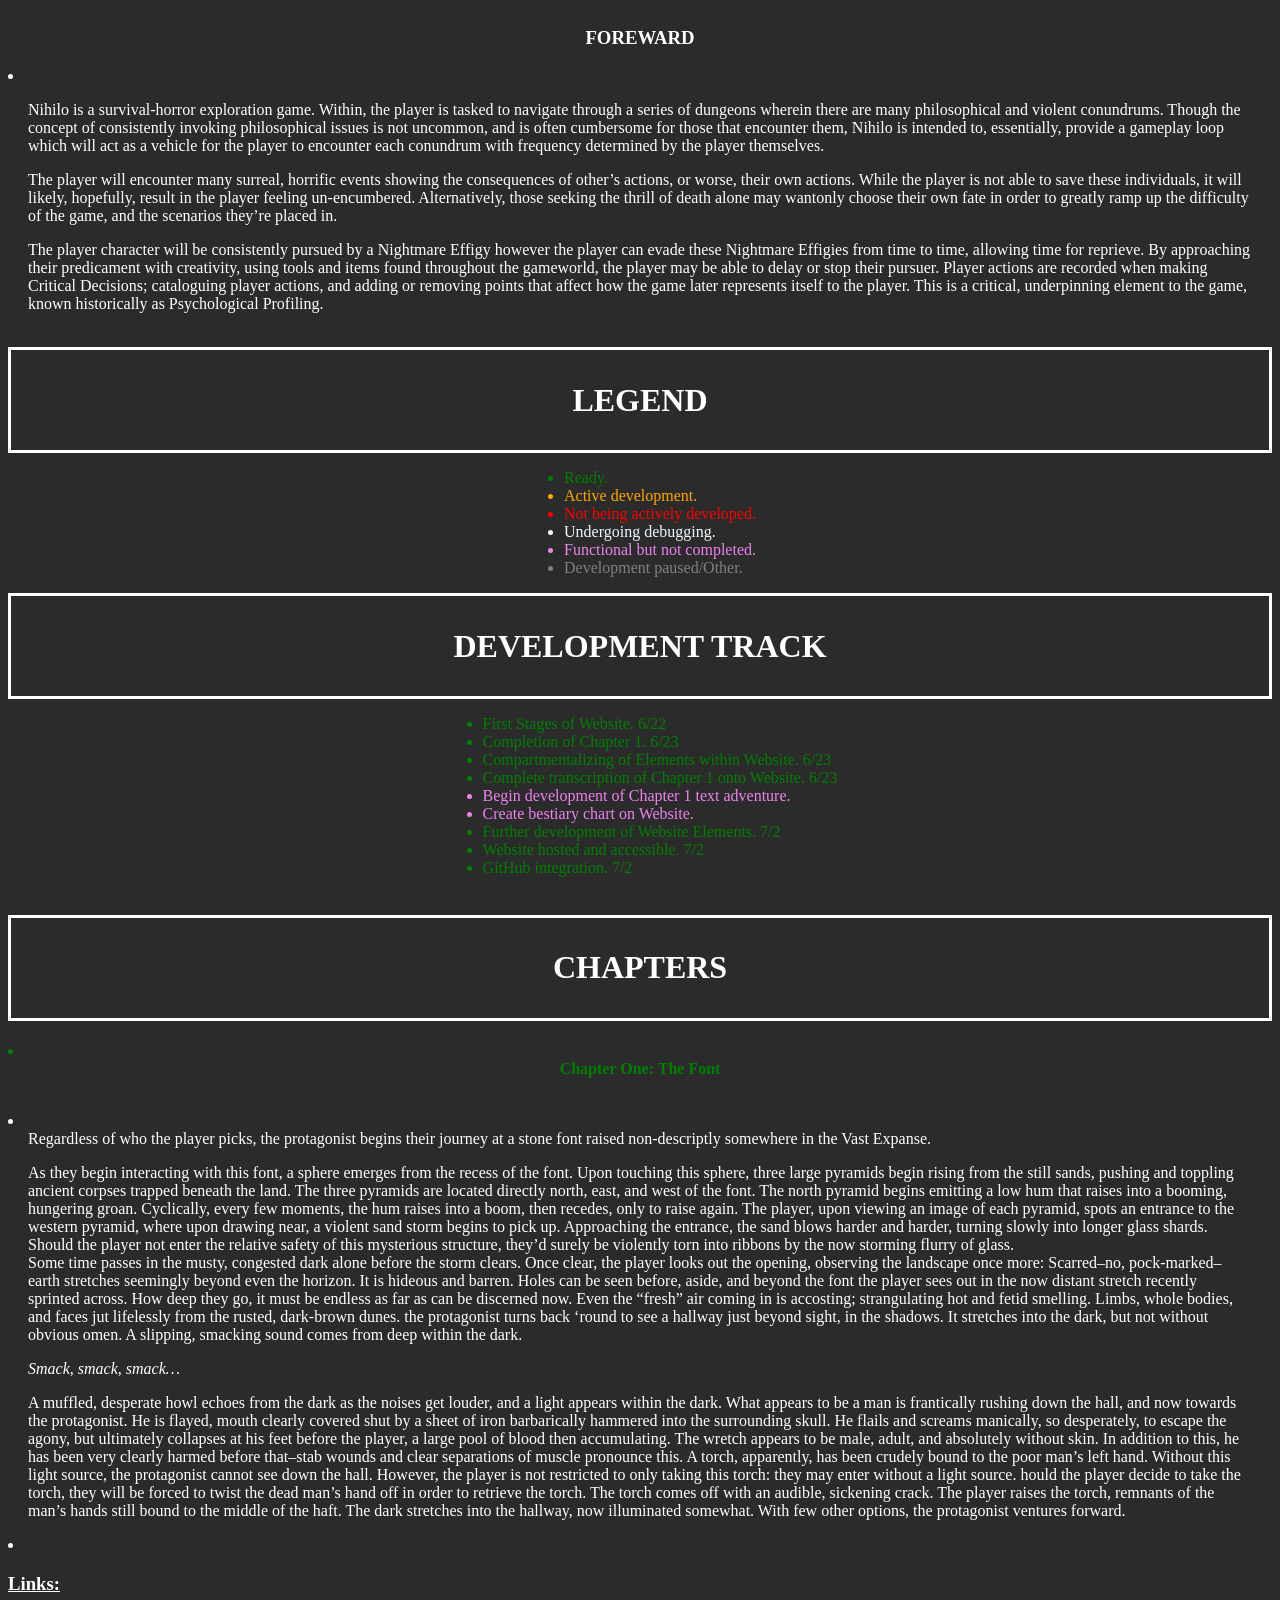
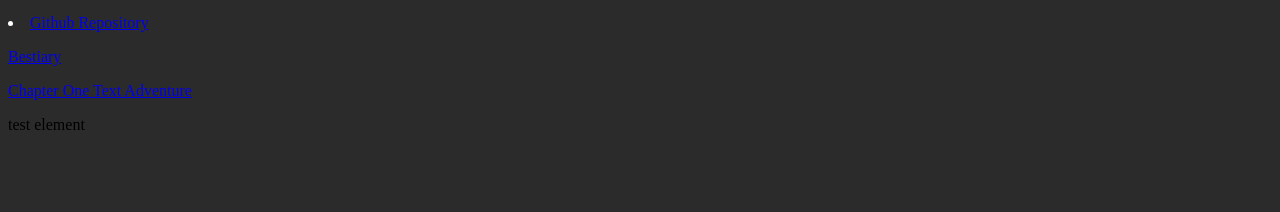
==== index.html @ 4e5dba6d "Continued development of chapter 1, integrated states into progression and decision manking, updated" ====
<!DOCTYPE html>
<html lang="en">
    <head>
        <meta charset="UTF-8">
        <title> Nihilo Development Repository</title>
    </head>
</html>

<div class="middle">
    <h3 style="color:white">
        <b>
            FOREWARD
        </b>
      </h3>  
    </div>
</li>
<li style="color:white">
    <p>
        <div class="width">
            Nihilo is a survival-horror exploration game.
         Within, the player is tasked to navigate through a series of dungeons wherein there
        are many philosophical and violent conundrums. Though the concept of consistently 
        invoking philosophical issues is not uncommon, and is often cumbersome for those
        that encounter them, Nihilo is intended to, essentially, provide a gameplay loop 
        which will act as a vehicle for the player to encounter each conundrum with
        frequency determined by the player themselves.</p>
        The player will encounter many
        surreal, horrific events showing the consequences of other’s actions, or worse, 
        their own actions. While the player is not able to save these individuals,
        it will likely, hopefully, result in the player feeling un-encumbered. 
        Alternatively, those seeking the thrill of death alone may wantonly 
        choose their own fate in order to greatly ramp up the difficulty of the 
        game, and the scenarios they’re placed in.</p>
        The player character will be consistently pursued by 
        a Nightmare Effigy however the player can evade these Nightmare Effigies
        from time to time, allowing time for reprieve. By approaching their 
        predicament with creativity, using tools and items found throughout
        the gameworld, the player may be able to delay or stop their pursuer. 
        Player actions are 
        recorded when making Critical Decisions; cataloguing player actions, and adding or 
        removing points that affect how the game later represents itself to
        the player. This is a critical, underpinning element to the game,
        known historically as Psychological Profiling.
        </li>
    </div>
</p>

 <!--Defining various classes for stylizing-->
<br>
<head>
<style>
    .center {
        display: flex;
        justify-content: center;
        align-items: center;
        height: 100px;
        border: 3px solid white;
    }
</style>
</head>
<head>
<style>
    .middle {
        display: flex;
        justify-content: center;
        align-items: center;
    }       
</style>
</head>
<head>
<style>
    .width {
        max-width: fit-content;
        margin-left: auto;
        margin-right: auto;
        padding-left: 20px;
        padding-right: 20px;
    }
</style>
</head>
    <!--Main body of the page-->
<body style="background-color:rgb(43, 43, 43)">
<div class="center"><h1 style="color:white"><B>LEGEND</B></h1></body></div>
<div class="middle"><ul>
    <li style="color:green"> Ready. </li>
    <li style="color:orange"> Active development.</li>
    <li style="color:red"> Not being actively developed.</li>
    <li style="color:aliceblue"> Undergoing debugging.</li>
    <li style="color:violet"> Functional but not completed.</li>
    <li style="color:grey"> Development paused/Other.</li>
</ul>
</div>
<div class="center">
    <h1 style="color:white">
        DEVELOPMENT TRACK
    </h1>
</style>
</div>
<div class="middle"><ul>
    <li style="color:green"> First Stages of Website. 6/22</li></style>
    <li style="color:green"> Completion of Chapter 1. 6/23</li></style>
    <li style="color:green"> Compartmentalizing of Elements within Website. 6/23</li></style>
    <li style="color:green"> Complete transcription of Chapter 1 onto Website. 6/23</li></style>
    <li style="color:violet"> Begin development of Chapter 1 text adventure.</li></style>
    <li style="color:violet"> Create bestiary chart on Website. </li></style>
    <li style="color:green"> Further development of Website Elements. 7/2</li></style>
    <li style="color:green"> Website hosted and accessible. 7/2</li></style>
    <li style="color:green"> GitHub integration. 7/2 </style></li>
    </li></ul></style>
</ul>
</body>
</div>
<body>
<h1 style="color: white;">
    <div class="center">
        <b>CHAPTERS</b>
    </h1>
</div>
<li style="color:green">
    <b>
        <div class="middle">
            Chapter One: The Font
        </li>
    </div>
</b>
<br>
<p>
    <li style=color:white><div class="width">
        Regardless of who the player picks, the protagonist begins their journey at a stone font raised non-descriptly somewhere in the Vast Expanse. </p> As they begin interacting with this font, a sphere emerges from the recess of the font. Upon touching this sphere, three large pyramids begin rising from the still sands, pushing and toppling ancient corpses trapped beneath the land. The three pyramids are located directly north, east, and west of the font. The north pyramid begins emitting a low hum that raises into a booming, hungering groan. Cyclically, every few moments, the hum raises into a boom, then recedes, only to raise again. 
    The player, upon viewing an image of each pyramid, spots an entrance to the western pyramid, where upon drawing near, a violent sand storm begins to pick up. Approaching the entrance, the sand blows harder and harder, turning slowly into longer glass shards. Should the player not enter the relative safety of this mysterious structure, they’d surely be violently torn into ribbons by the now storming flurry of glass. <br>
	Some time passes in the musty, congested dark alone before the storm clears. Once clear, the player looks out the opening, observing the landscape once more:
	Scarred–no, pock-marked–earth stretches seemingly beyond even the horizon. It is hideous and barren. Holes can be seen before, aside, and beyond the font the player sees out in the now distant stretch recently sprinted across. How deep they go, it must be endless as far as can be discerned now. Even the “fresh” air coming in is accosting; strangulating hot and fetid smelling. Limbs, whole bodies, and faces jut lifelessly from the rusted, dark-brown dunes.
    the protagonist turns back ‘round to see a hallway just beyond sight, in the shadows. It stretches into the dark, but not without obvious omen. A slipping, smacking sound comes from deep within the dark.</p><em> Smack, smack, smack… </p></em>
    A muffled, desperate howl echoes from the dark as the noises get louder, and a light appears within the dark. What appears to be a man is frantically rushing down the hall, and now towards the protagonist. He is flayed, mouth clearly covered shut by a sheet of iron barbarically hammered into the surrounding skull. He flails and screams manically, so desperately, to escape the agony, but ultimately collapses at his feet before the player, a large pool of blood then accumulating. The wretch appears to be male, adult, and absolutely without skin. In addition to this, he has been very clearly harmed before that–stab wounds and clear separations of muscle pronounce this. A torch, apparently, has been crudely bound to the poor man’s left hand. Without this light source, the protagonist cannot see down the hall. However, the player is not restricted to only taking this torch: they may enter without a light source.
    hould the player decide to take the torch, they will be forced to twist the dead man’s hand off in order to retrieve the torch. The torch comes off with an audible, sickening crack.
    The player raises the torch, remnants of the man’s hands still bound to the middle of the haft. The dark stretches into the hallway, now illuminated somewhat. With few other options, the protagonist ventures forward.
</div>
</li>
</p>
</body>
<!--This entire section will be integrated via CSS into a scrolling sidebar.-->
<li style="color:white"><h3><u>Links:</u></h3></li>
<li style="color: white;">
        <a href="https://github.com/Niflheimer1219/" target="_blank" rel="noreferrer">Github Repository</a>
        <p><a href="./pages/Bestiary_1.html" target="_blank" rel="noreferrer"> Bestiary</p>
            
        <a href="./text adv/display.html" target="_blank" rel="noreferrer"> Chapter One Text Adventure</a>
</li>

<p>test element</p>
<br>
<br>
<br>
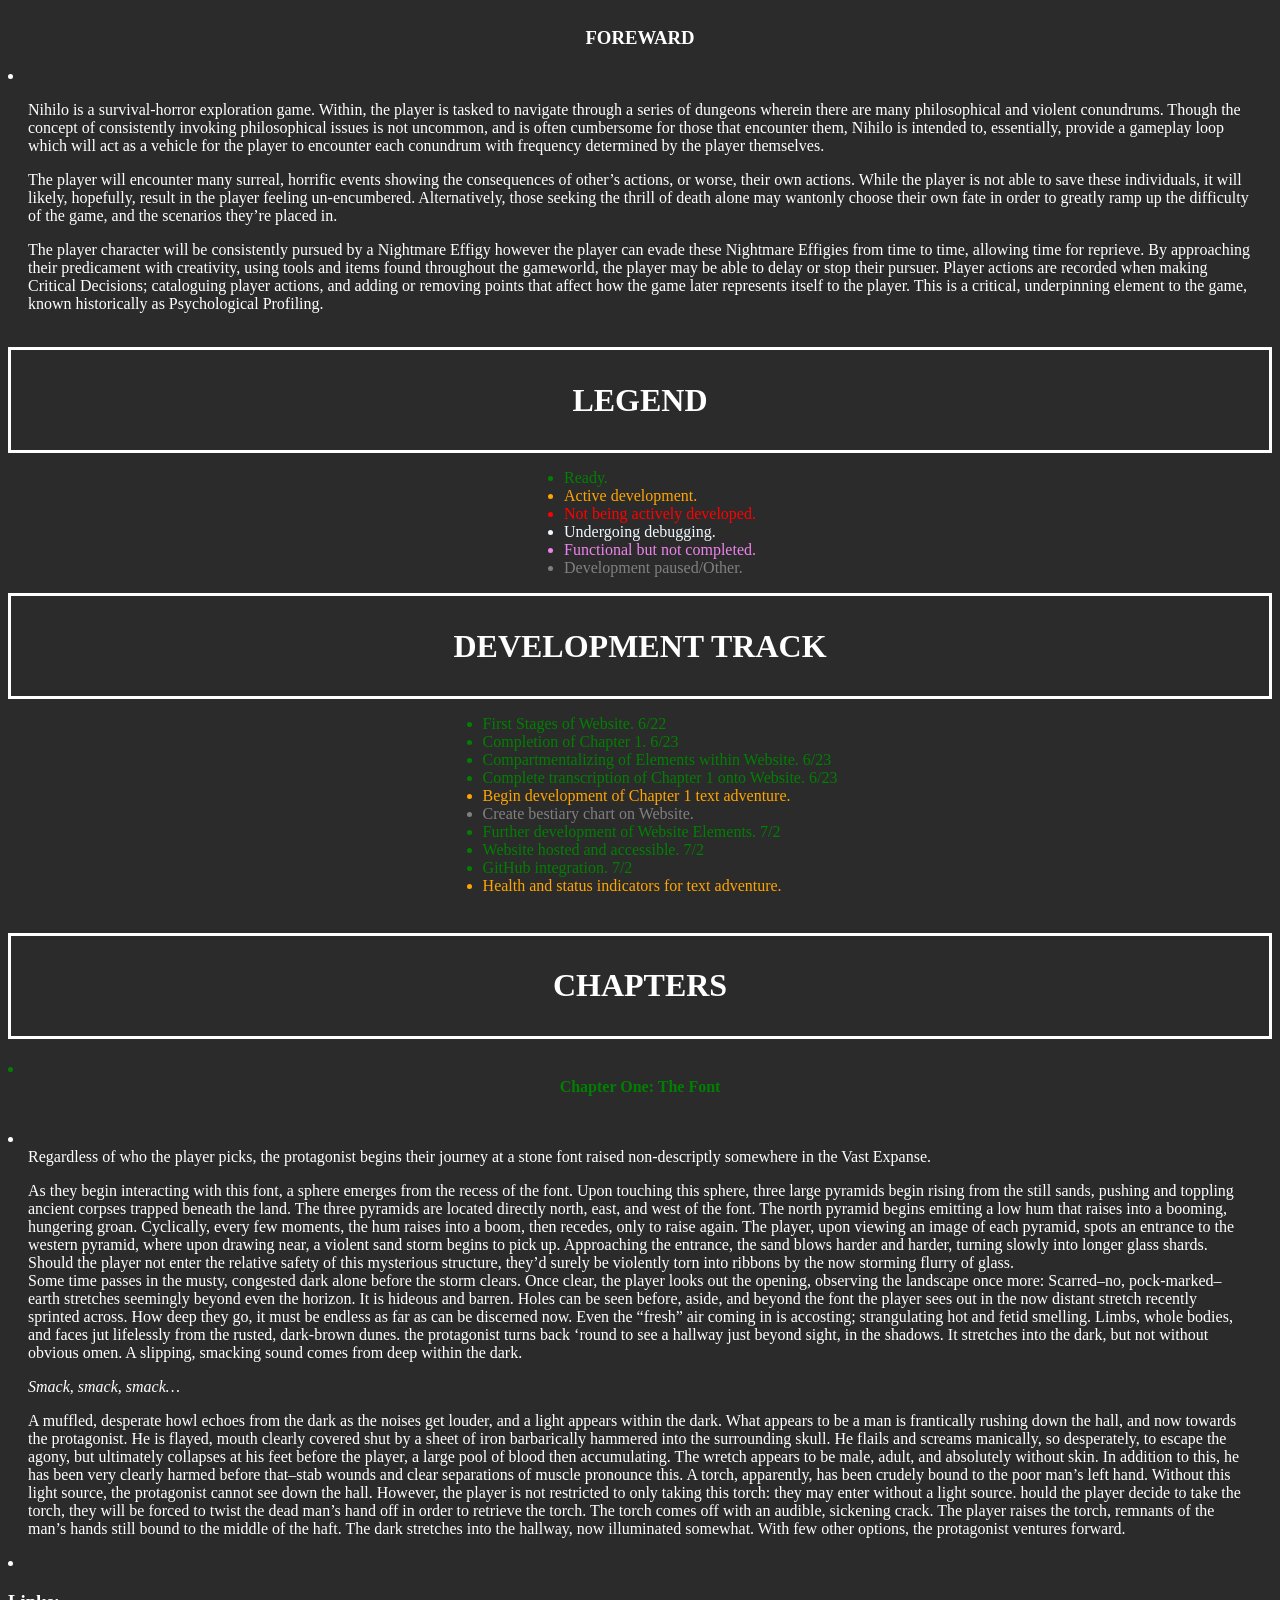
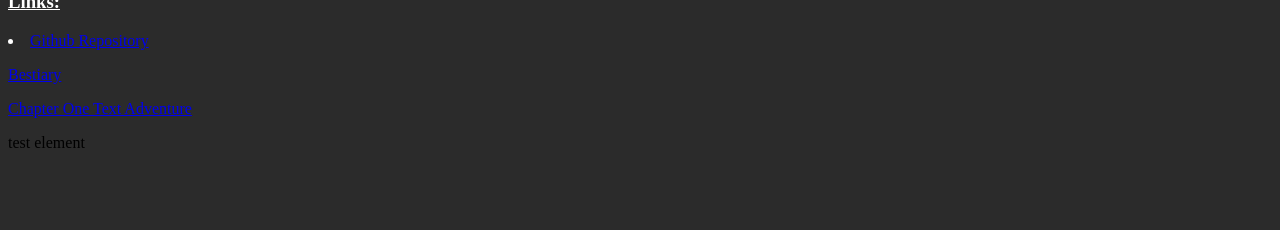
==== commit bd9ca426: "update index content" ====
--- a/index.html
+++ b/index.html
@@ -101,11 +101,12 @@
     <li style="color:green"> Completion of Chapter 1. 6/23</li></style>
     <li style="color:green"> Compartmentalizing of Elements within Website. 6/23</li></style>
     <li style="color:green"> Complete transcription of Chapter 1 onto Website. 6/23</li></style>
-    <li style="color:violet"> Begin development of Chapter 1 text adventure.</li></style>
-    <li style="color:violet"> Create bestiary chart on Website. </li></style>
+    <li style="color:orange"> Begin development of Chapter 1 text adventure.</li></style>
+    <li style="color:grey"> Create bestiary chart on Website. </li></style>
     <li style="color:green"> Further development of Website Elements. 7/2</li></style>
     <li style="color:green"> Website hosted and accessible. 7/2</li></style>
     <li style="color:green"> GitHub integration. 7/2 </style></li>
+    <li style="color: orange"> Health and status indicators for text adventure.</li>
     </li></ul></style>
 </ul>
 </body>
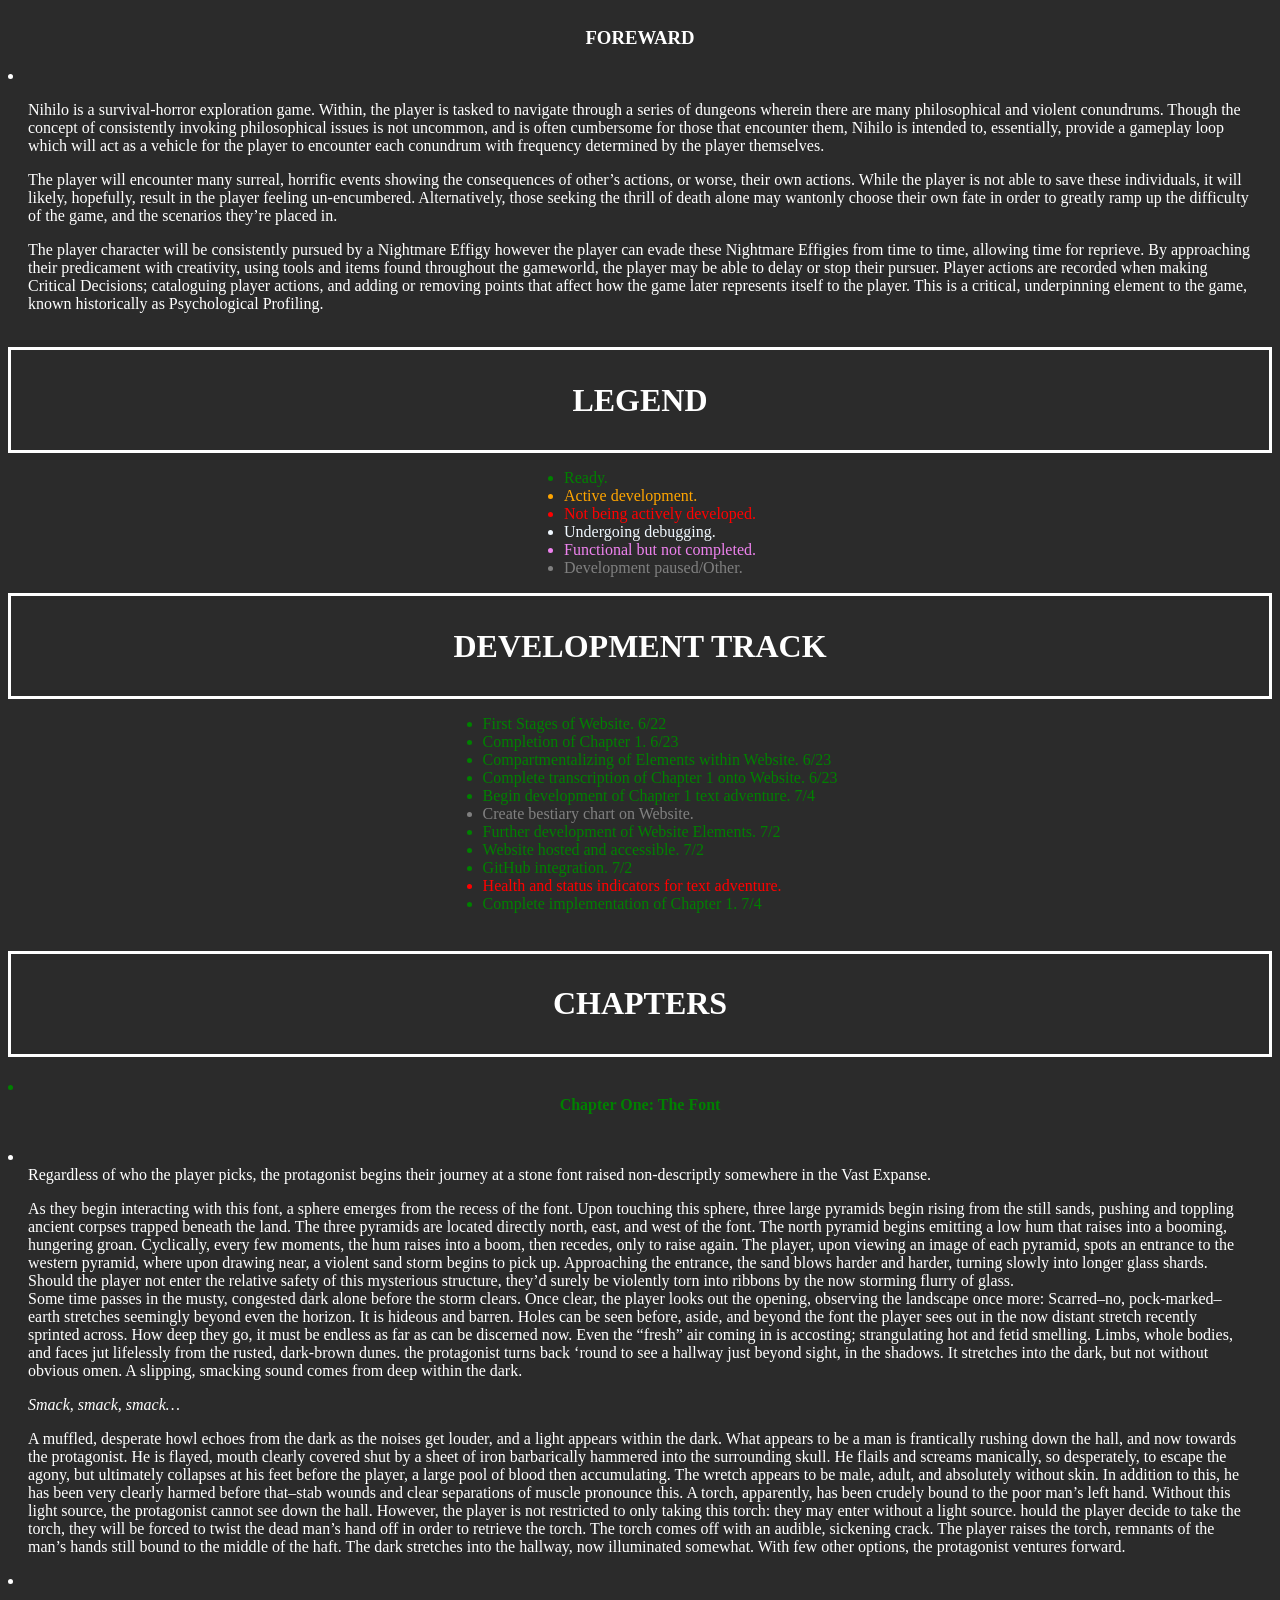
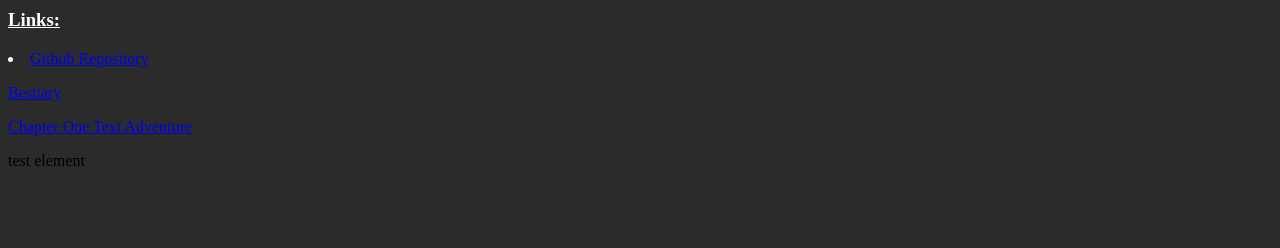
==== commit fa502999: "Completion and implementation of Chapter 1" ====
--- a/index.html
+++ b/index.html
@@ -101,12 +101,13 @@
     <li style="color:green"> Completion of Chapter 1. 6/23</li></style>
     <li style="color:green"> Compartmentalizing of Elements within Website. 6/23</li></style>
     <li style="color:green"> Complete transcription of Chapter 1 onto Website. 6/23</li></style>
-    <li style="color:orange"> Begin development of Chapter 1 text adventure.</li></style>
+    <li style="color:green"> Begin development of Chapter 1 text adventure. 7/4</li></style>
     <li style="color:grey"> Create bestiary chart on Website. </li></style>
     <li style="color:green"> Further development of Website Elements. 7/2</li></style>
     <li style="color:green"> Website hosted and accessible. 7/2</li></style>
     <li style="color:green"> GitHub integration. 7/2 </style></li>
-    <li style="color: orange"> Health and status indicators for text adventure.</li>
+    <li style="color: red"> Health and status indicators for text adventure.</li>
+    <li style="color: green">Complete implementation of Chapter 1. 7/4</li>
     </li></ul></style>
 </ul>
 </body>
